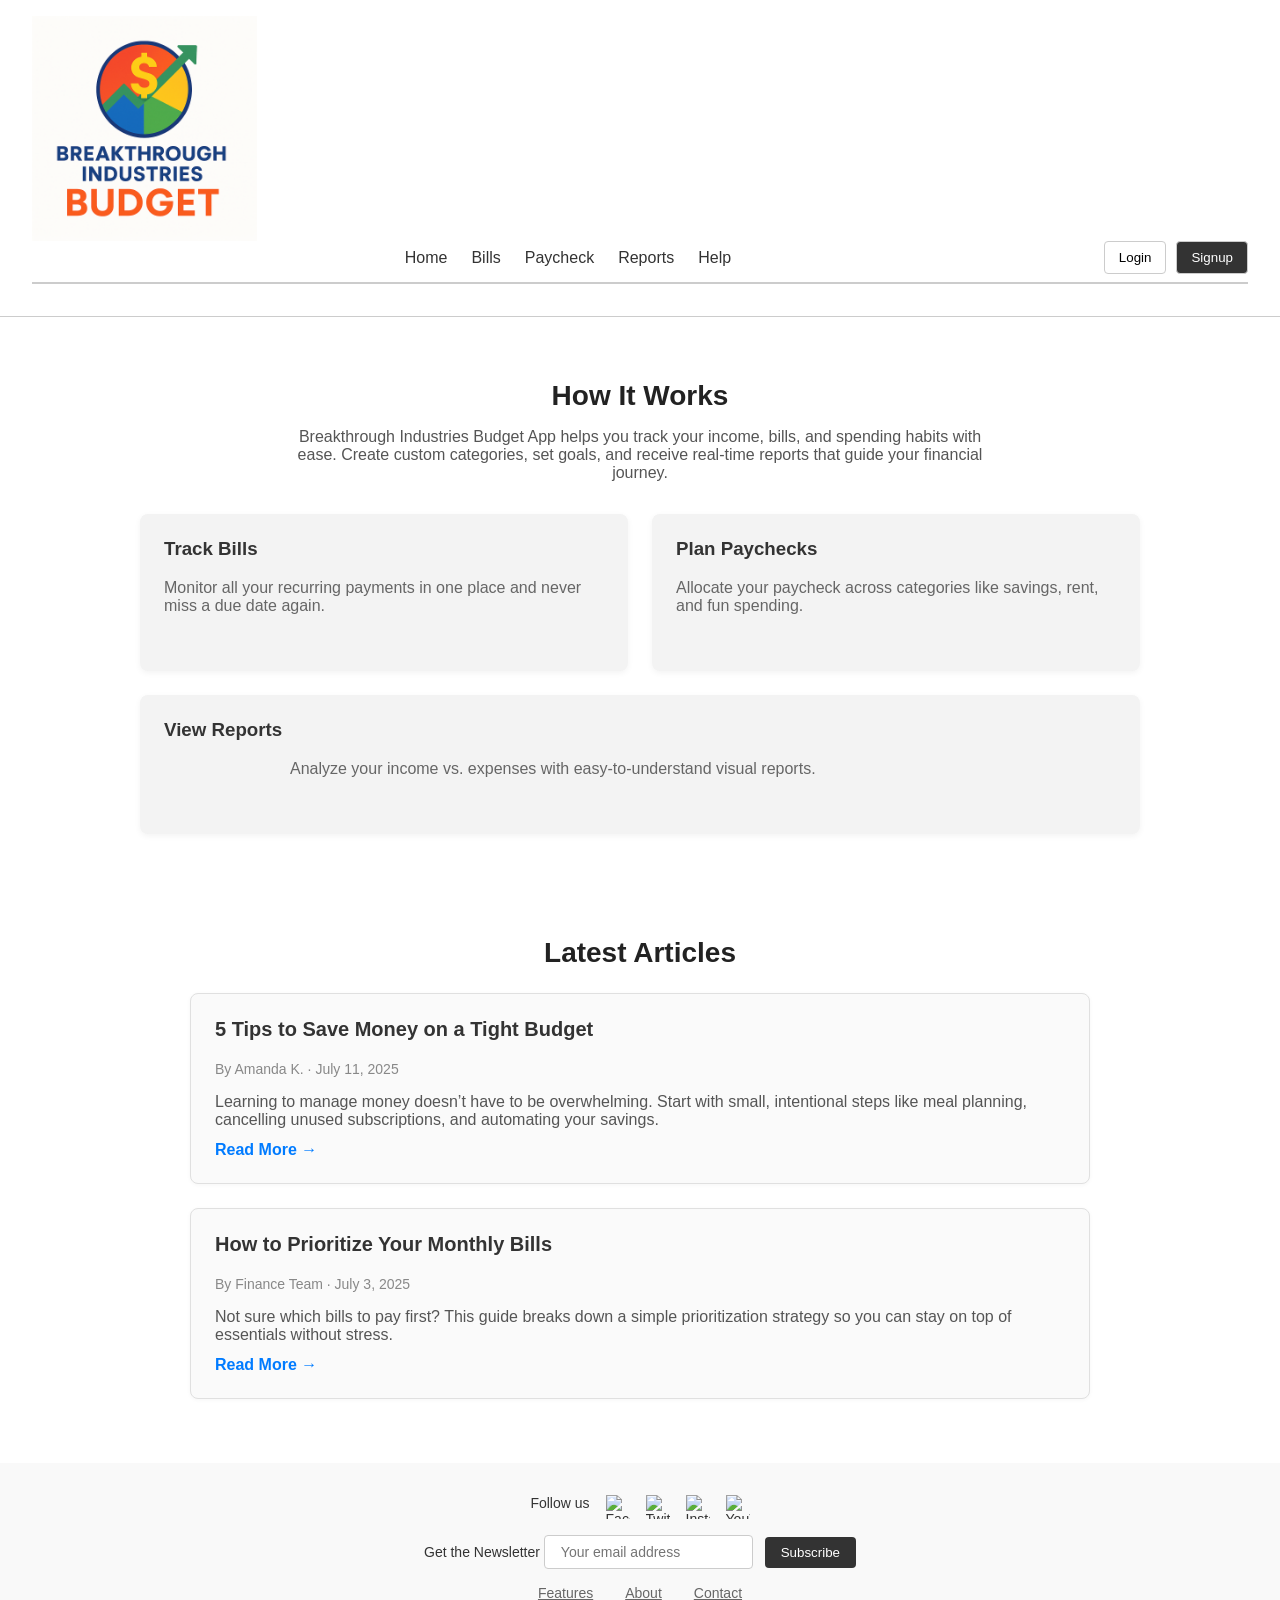
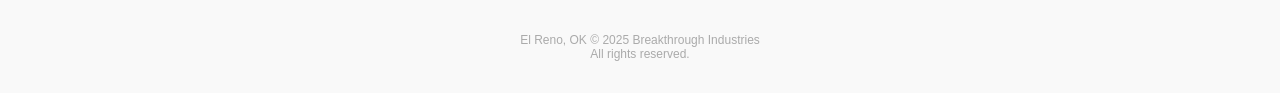
==== index.html @ 00906afe "Initial Upload" ====
<!--
Amanda Kutscher
07/14/2025
index.html
This webpage is for the budget program that I am developing for a fake company called Breakthrough Industries.  
This program will help users to budget their money based on reoccuring bills and paychecks. -->


<!DOCTYPE html>
<html lang="en">
<head>
  <meta charset="UTF-8">
  <meta name="viewport" content="width=device-width, initial-scale=1.0">
  <title>Breakthrough Industries Budget</title>
  <link rel="stylesheet" href="style.css">
</head>
<body>
  <header>
    <!--Logo on the top left-->
      <div class="logo-image">
        <img src="images/budget.png" alt="logo">
      </div>
    <!-- Top Row: Navigation + Auth Buttons -->
    <div class="top-row">
      <nav>
        <a href="#">Home</a>
        <a href="#">Bills</a>
        <a href="#">Paycheck</a>
        <a href="#">Reports</a>
        <a href="#">Help</a>
      </nav>
      <div class="auth-buttons">
        <button class="login">Login</button>
        <button class="signup">Signup</button>
      </div>
    </div>
  </header>
<!-- Main Content Section -->
<main class="content-section">
  <h2>How It Works</h2>
  <p>
    Breakthrough Industries Budget App helps you track your income, bills, and spending habits with ease.
    Create custom categories, set goals, and receive real-time reports that guide your financial journey.
  </p>

  <div class="features">
    <div class="feature-box">
      <h3>Track Bills</h3>
      <p>Monitor all your recurring payments in one place and never miss a due date again.</p>
    </div>
    <div class="feature-box">
      <h3>Plan Paychecks</h3>
      <p>Allocate your paycheck across categories like savings, rent, and fun spending.</p>
    </div>
    <div class="feature-box">
      <h3>View Reports</h3>
      <p>Analyze your income vs. expenses with easy-to-understand visual reports.</p>
    </div>
  </div>
</main>



  <!-- Article Section -->
<section class="article-section">
  <h2>Latest Articles</h2>

  <article class="article">
    <h3>5 Tips to Save Money on a Tight Budget</h3>
    <p class="meta">By Amanda K. · July 11, 2025</p>
    <p>
      Learning to manage money doesn’t have to be overwhelming. Start with small, intentional steps like meal planning, cancelling unused subscriptions, and automating your savings.
    </p>
    <a href="#">Read More →</a>
  </article>

  <article class="article">
    <h3>How to Prioritize Your Monthly Bills</h3>
    <p class="meta">By Finance Team · July 3, 2025</p>
    <p>
      Not sure which bills to pay first? This guide breaks down a simple prioritization strategy so you can stay on top of essentials without stress.
    </p>
    <a href="#">Read More →</a>
  </article>
</section>

   <!-- Footer -->
 <footer>
    <div class="socials">
      <span>Follow us</span>
      <img src="https://img.icons8.com/ios-filled/24/facebook.png" alt="Facebook logo">
      <img src="https://img.icons8.com/ios-filled/24/twitterx.png" alt="TwitterX logo">
      <img src="https://img.icons8.com/ios-filled/24/instagram-new.png" alt="Instagram logo">
      <img src="https://img.icons8.com/ios-filled/24/youtube-play.png" alt="YouTube logo">
    </div>
    <div class="newsletter">
      <span>Get the Newsletter</span>
      <input type="email" placeholder="Your email address">
      <button>Subscribe</button>
    </div>
    <div class="footer-links">
      <a href="#">Features</a>
      <a href="#">About</a>
      <a href="#">Contact</a>
    </div>
    <div class="copyright">
      El Reno, OK © 2025 Breakthrough Industries<br>
      All rights reserved.
    </div>
  </footer>
</body>
</html>
---- style.css ----
/*
Amanda Kutscher
07/14/2025
index.html
This webpage is for the budget program that I am developing for a fake company called Breakthrough Industries.  
This program will help users to budget their money based on reoccuring bills and paychecks. --> */

/* General Styles of the website*/
body {
  margin: 0;
  font-family: Arial, sans-serif;
  color: #333;
}

/* Header Container */
header {
  border-bottom: 1px solid #ccc;
  padding: 16px 32px;
}

/* Top Row Layout */
.top-row {
  display: flex;
  justify-content: space-between;
  align-items: center;
  margin-bottom: 16px;
  border-bottom: 2px solid #ccc;
  padding-bottom: 8px;
}

/* Navigation Bar */
nav {
  flex: 1;
  display: flex;
  justify-content: center;
  gap: 24px;
}

nav a {
  text-decoration: none;
  color: #333;
  font-size: 16px;
  transition: color 0.3s ease;
}

nav a:hover {
  color: #007bff;
}

/* Auth Buttons */
.auth-buttons {
  display: flex;
  gap: 10px;
}

.auth-buttons button {
  padding: 8px 14px;
  border: 1px solid #ccc;
  border-radius: 4px;
  background-color: transparent;
  cursor: pointer;
}

.auth-buttons .signup {
  background-color: #333;
  color: white;
}

.auth-buttons button:hover {
  background-color: #f0f0f0;
}

.auth-buttons .signup:hover {
  background-color: #555;
}

/* Logo Section (Top Row) */
.logo {
  display: flex;
  justify-content: space-between;
  align-items: center;
  gap: 40px;
  flex-wrap: wrap;
}

/* Left Side Text */
.logo-text {
  flex: 1;
  max-width: 350px;
}

.logo-text .text {
  font-size: 28px;
  font-weight: bold;
  margin-bottom: 10px;
}

.logo-text .description {
  color: #666;
  margin-bottom: 10px;
}

.logo-text button {
  padding: 10px 20px;
  background-color: #333;
  color: white;
  border: none;
  border-radius: 4px;
  cursor: pointer;
}

.logo-text button:hover {
  background-color: #555;
}

/* Right Side Image */
.logo-image {
  flex: 0;
  display: flex;
  justify-content: left;
}

.logo-image img {
  max-width: 225px;
  height: auto;
}

/* Responsive Design */
@media (max-width: 768px) {
  .logo {
    flex-direction: column;
    text-align: center;
  }

  nav {
    flex-wrap: wrap;
    justify-content: center;
  }

  .auth-buttons {
    justify-content: center;
    margin-top: 12px;
  }

  .logo-image {
    margin-top: 20px;
  }
}

  /* Footer */
footer {
  background-color: #f9f9f9;
  padding: 32px;
  text-align: center;
  font-size: 14px;
}

footer .socials {
  display: flex;
  justify-content: center;
  gap: 16px;
  margin-bottom: 16px;
}

footer .socials img {
  width: 24px;
  height: 24px;
}

footer .newsletter {
  margin-bottom: 16px;
}

footer .newsletter input {
  padding: 8px 16px;
  font-size: 14px;
  border-radius: 4px;
  border: 1px solid #ccc;
  margin-right: 8px;
}

footer .newsletter button {
  padding: 8px 16px;
  background-color: #333;
  color: white;
  border-radius: 4px;
  border: none;
  cursor: pointer;
}

footer .newsletter button:hover {
  background-color: #555;
}

footer .footer-links {
  margin-top: 16px;
  display: flex;
  justify-content: center;
  gap: 32px;
}

footer .footer-links a {
  font-size: 14px;
  color: #666;
  transition: color 0.3s ease;
}

footer .footer-links a:hover {
  color: #007bff;
}

footer .copyright {
  margin-top: 32px;
  font-size: 12px;
  color: #aaa;
}

/* Content Section */
.content-section {
  padding: 40px 32px;
  max-width: 1000px;
  margin: 0 auto;
  text-align: center;
}

.content-section h2 {
  font-size: 28px;
  margin-bottom: 16px;
  color: #222;
}

.content-section p {
  font-size: 16px;
  color: #555;
  max-width: 700px;
  margin: 0 auto 32px;
}

.features {
  display: flex;
  justify-content: space-between;
  flex-wrap: wrap;
  gap: 24px;
}

.feature-box {
  flex: 1 1 30%;
  background-color: #f3f3f3;
  padding: 24px;
  border-radius: 8px;
  box-shadow: 0 2px 6px rgba(0,0,0,0.05);
  text-align: left;
}

.feature-box h3 {
  margin-top: 0;
  color: #333;
}

.feature-box p {
  color: #666;
}

/* Article Section for articles */
.article-section {
  padding: 40px 32px;
  max-width: 900px;
  margin: 0 auto;
}

.article-section h2 {
  text-align: center;
  font-size: 28px;
  margin-bottom: 24px;
  color: #222;
}

.article {
  border: 1px solid #e0e0e0;
  padding: 24px;
  margin-bottom: 24px;
  border-radius: 8px;
  background-color: #fafafa;
  box-shadow: 0 1px 4px rgba(0,0,0,0.04);
}

.article h3 {
  margin-top: 0;
  font-size: 20px;
}

.article .meta {
  font-size: 14px;
  color: #888;
  margin-bottom: 12px;
}

.article p {
  color: #555;
  margin-bottom: 12px;
}

.article a {
  color: #007bff;
  text-decoration: none;
  font-weight: bold;
}

.article a:hover {
  text-decoration: underline;
}
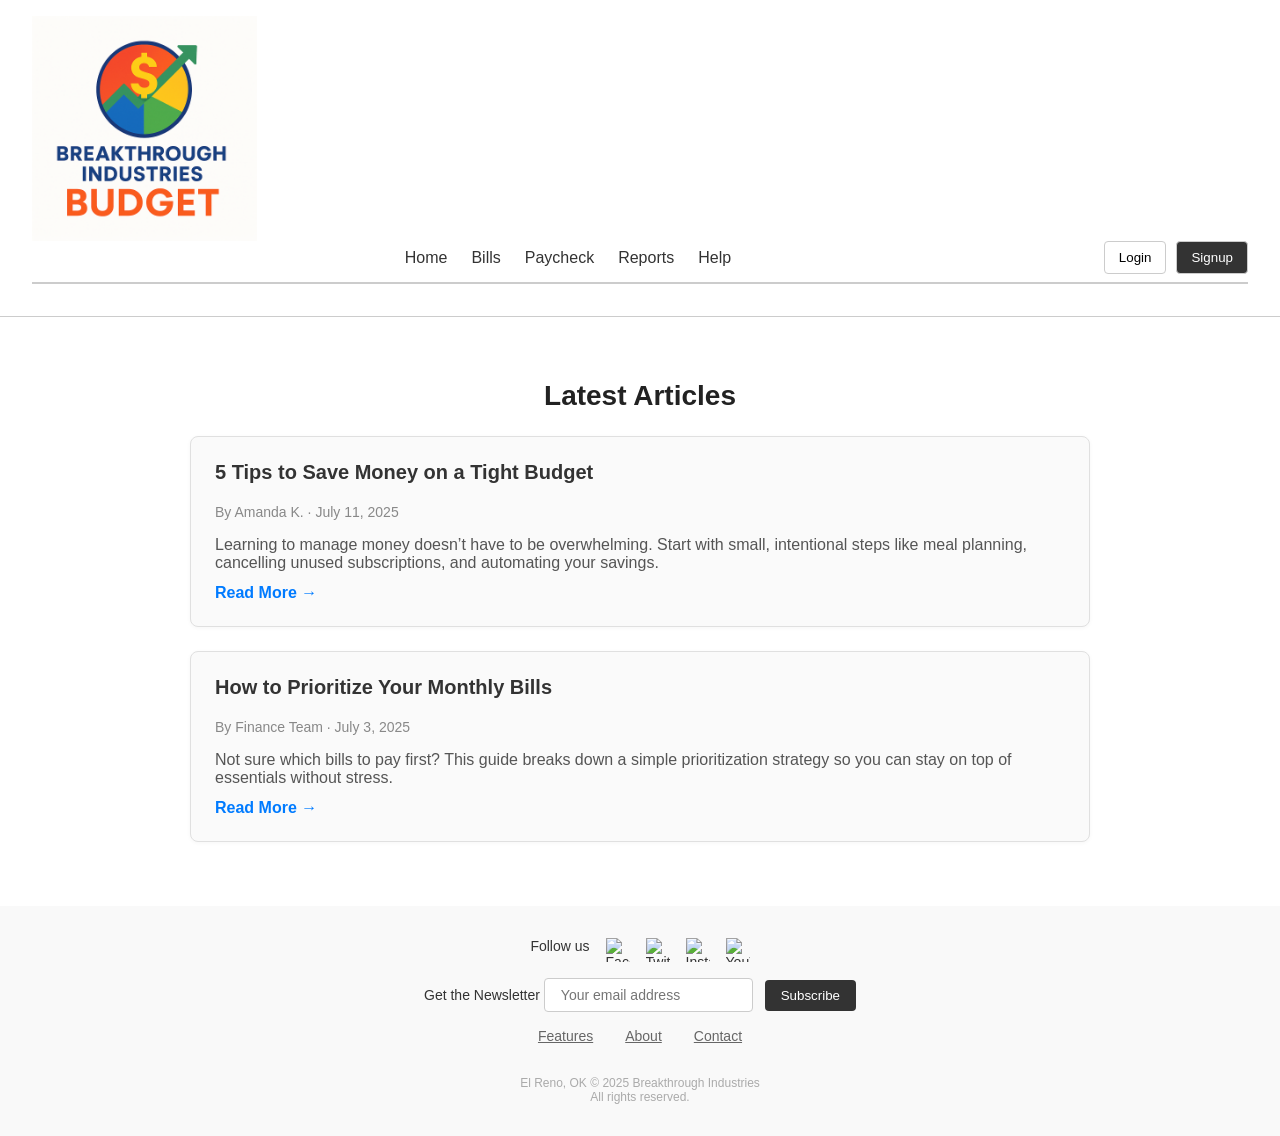
==== commit 618812e9: "Add files via upload" ====
--- a/index.html
+++ b/index.html
@@ -35,8 +35,8 @@
       </div>
     </div>
   </header>
-<!-- Main Content Section -->
-<main class="content-section">
+<!-- Main Content Section Commented out code so it can be used for future assignments-->
+<!-- <main class="content-section">
   <h2>How It Works</h2>
   <p>
     Breakthrough Industries Budget App helps you track your income, bills, and spending habits with ease.
@@ -58,9 +58,7 @@
     </div>
   </div>
 </main>
-
-
-
+-->
   <!-- Article Section -->
 <section class="article-section">
   <h2>Latest Articles</h2>
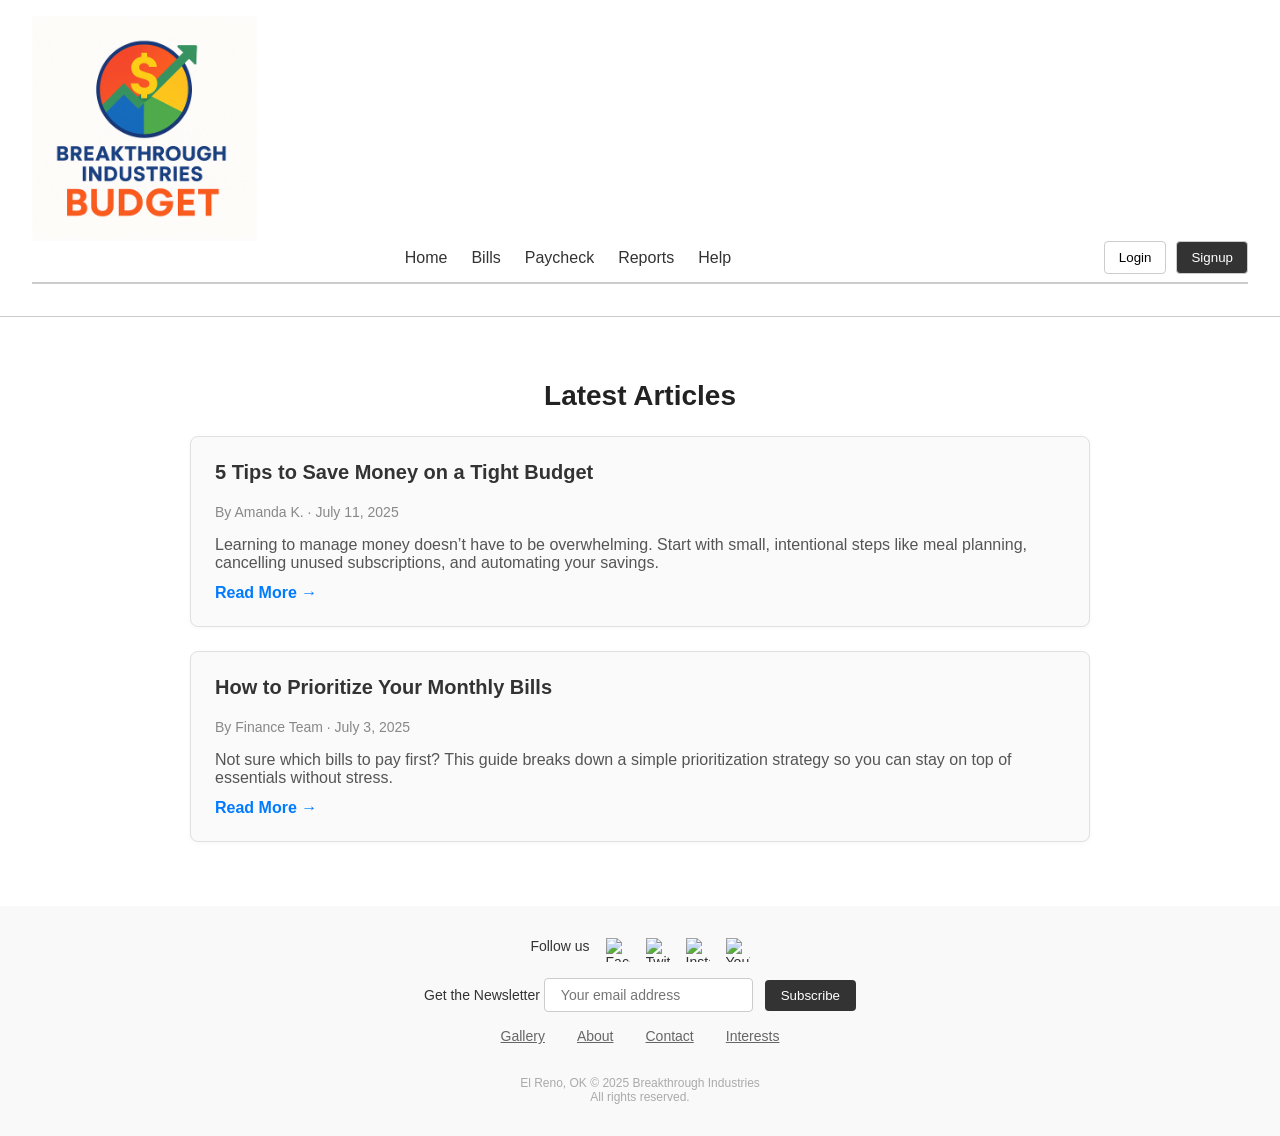
==== commit b7db5902: "Update index.html" ====
--- a/index.html
+++ b/index.html
@@ -1,10 +1,9 @@
 <!--
 Amanda Kutscher
-07/14/2025
+07/17/2025
 index.html
 This webpage is for the budget program that I am developing for a fake company called Breakthrough Industries.  
 This program will help users to budget their money based on reoccuring bills and paychecks. -->
-
 
 <!DOCTYPE html>
 <html lang="en">
@@ -23,7 +22,7 @@
     <!-- Top Row: Navigation + Auth Buttons -->
     <div class="top-row">
       <nav>
-        <a href="#">Home</a>
+        <a href="index.html">Home</a>
         <a href="#">Bills</a>
         <a href="#">Paycheck</a>
         <a href="#">Reports</a>
@@ -35,7 +34,7 @@
       </div>
     </div>
   </header>
-<!-- Main Content Section Commented out code so it can be used for future assignments-->
+<!-- Main Content Section Commented out code so it can be used for future-->
 <!-- <main class="content-section">
   <h2>How It Works</h2>
   <p>
@@ -82,7 +81,7 @@
   </article>
 </section>
 
-   <!-- Footer -->
+<!-- Footer section including social links and links to the other pages, including gallery, about, contact, and interests-->
  <footer>
     <div class="socials">
       <span>Follow us</span>
@@ -97,9 +96,10 @@
       <button>Subscribe</button>
     </div>
     <div class="footer-links">
-      <a href="#">Features</a>
-      <a href="#">About</a>
-      <a href="#">Contact</a>
+      <a href="gallery.html">Gallery</a>
+      <a href="about.html">About</a>
+      <a href="contact.html">Contact</a>
+      <a href="interests.html">Interests</a>
     </div>
     <div class="copyright">
       El Reno, OK © 2025 Breakthrough Industries<br>
